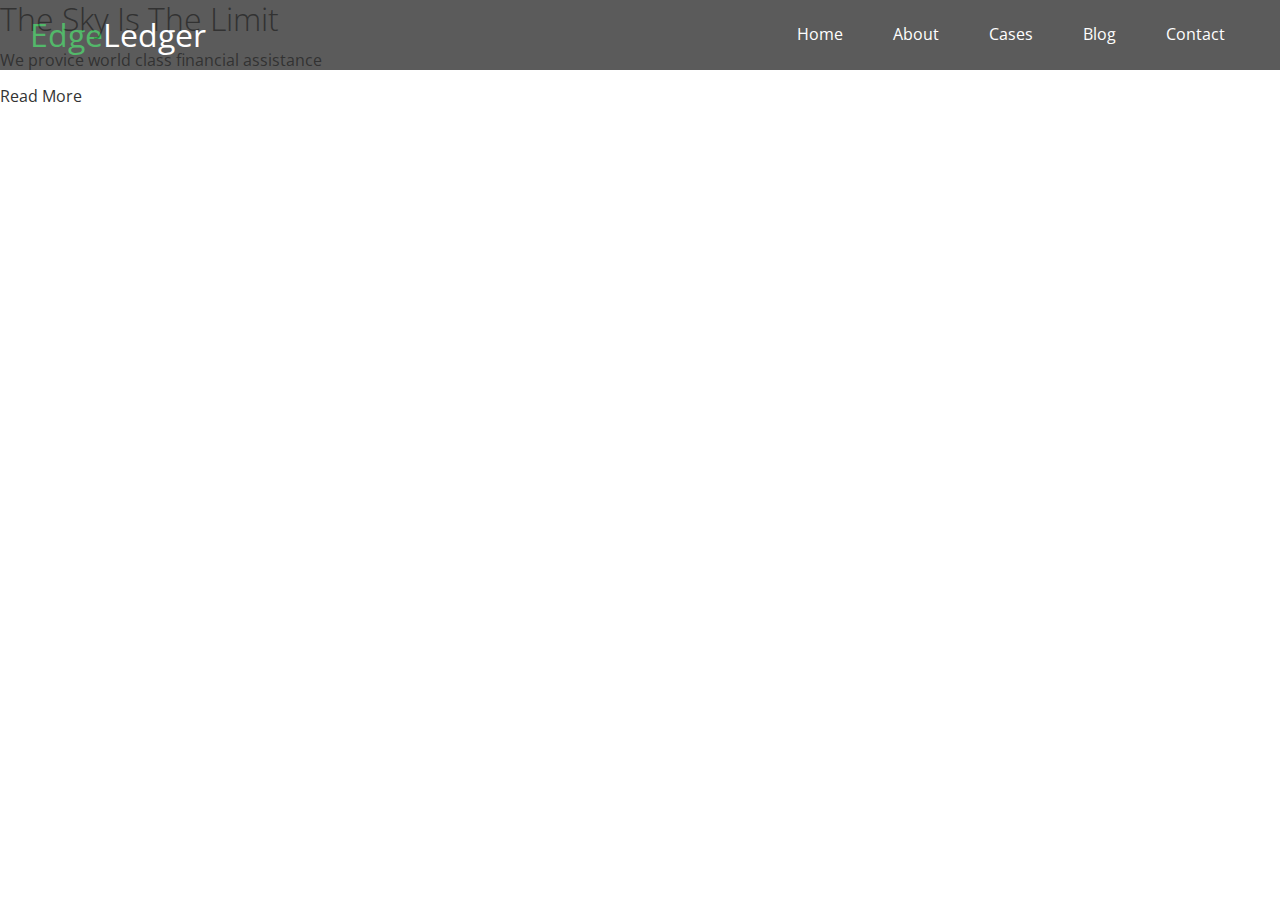
==== index.html @ 37d3146f "Header HTML & Navbar Styles" ====
<!DOCTYPE html>
<html lang="en">
  <head>
    <meta charset="UTF-8" />
    <meta http-equiv="X-UA-Compatible" content="IE=edge" />
    <meta name="viewport" content="width=device-width, initial-scale=1.0" />
    <link
      rel="stylesheet"
      href="https://cdnjs.cloudflare.com/ajax/libs/font-awesome/6.1.1/css/all.min.css"
      integrity="sha512-KfkfwYDsLkIlwQp6LFnl8zNdLGxu9YAA1QvwINks4PhcElQSvqcyVLLD9aMhXd13uQjoXtEKNosOWaZqXgel0g=="
      crossorigin="anonymous"
      referrerpolicy="no-referrer"
    />
    <link rel="stylesheet" href="./css/utils.css" />
    <link rel="stylesheet" href="./css/style.css" />
    <title>Welcome To EdgeLedger</title>
  </head>
  <body id="#home">
    <header class="hero">
      <div class="navbar" id="navbar">
        <h1 class="logo">
          <span class="text-primary"><i class="fas fa-book-open"></i> Edge</span
          >Ledger
        </h1>
        <nav>
          <ul>
            <li><a href="#home">Home</a></li>
            <li><a href="#about">About</a></li>
            <li><a href="#cases">Cases</a></li>
            <li><a href="#blog">Blog</a></li>
            <li><a href="#contact">Contact</a></li>
          </ul>
        </nav>
      </div>
      <div class="content">
        <h1>The Sky Is The Limit</h1>
        <p>We provice world class financial assistance</p>
        <a href="#about" class="btn"
          ><i class="fas fa-chevron-right"></i> Read More</a
        >
      </div>
    </header>
  </body>
</html>
---- css/utils.css ----
/* Text Colors */

.text-primary {
  color: #28a745;
}

.text-secondary {
  color: #0284d0
}
---- css/style.css ----
/* Global */

@import url("https://fonts.googleapis.com/css2?family=Open+Sans:wght@300;400&display=swap");

* {
  box-sizing: border-box;
  padding: 0;
  margin: 0;
}

body {
  font-family: "Open Sans", sans-serif;
  background: #fff;
  color: #333;
  line-height: 1.6;
}

ul {
  list-style: none;
}

a {
  color: #333;
  text-decoration: none;
}

h1,
h2 {
  font-weight: 300;
  line-height: 1.2;
}

p {
  margin: 10px 0;
}

img {
  width: 100%;
}

/* Navbar */

.navbar {
  display: flex;
  align-items: center;
  justify-content: space-between;
  background: #333;
  color: #fff;
  opacity: 0.8;
  width: 100%;
  height: 70px;
  position: fixed;
  top: 0;
  padding: 0 30px;
}

.navbar .logo {
  font-weight: 400;
}

.navbar ul {
  display: flex;
}

.navbar a {
  color: #fff;
  padding: 10px 20px;
  margin: 0 5px;
}

.navbar a:hover {
  border-bottom: #28a745 2px solid;
}
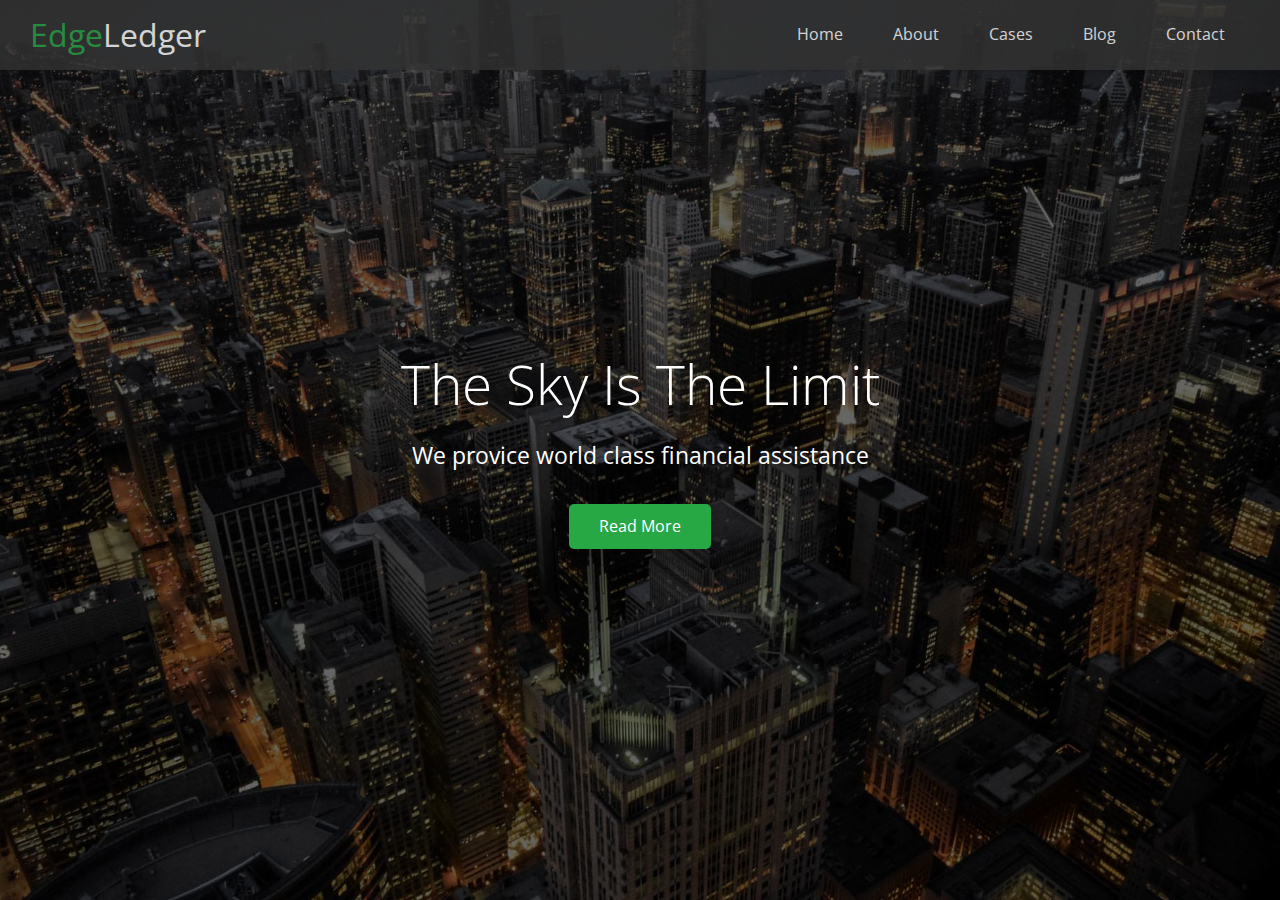
==== commit 23b7c396: "Hero Section & Overlay" ====
--- a/index.html
+++ b/index.html
@@ -35,7 +35,7 @@
       <div class="content">
         <h1>The Sky Is The Limit</h1>
         <p>We provice world class financial assistance</p>
-        <a href="#about" class="btn"
+        <a href="#about" class="btn btn-primary"
           ><i class="fas fa-chevron-right"></i> Read More</a
         >
       </div>
--- a/css/utils.css
+++ b/css/utils.css
@@ -6,4 +6,38 @@
 
 .text-secondary {
   color: #0284d0
+}
+
+/* Button */
+
+.btn {
+  cursor: pointer;
+  display: inline-block;
+  padding: 10px 30px;
+  border: none;
+  border-radius: 5px;
+}
+
+.btn:hover {
+  opacity: 0.9;
+}
+
+.btn-primary {
+  background: #28a745;
+  color: #fff;
+}
+
+.btn-secondary {
+  color: #0284d0;
+  color: #fff;
+}
+
+.btn-dark {
+  color: #333;
+  color: #fff;
+}
+
+.btn-light {
+  color: #f4f4f4;
+  color: #333;
 }--- a/css/style.css
+++ b/css/style.css
@@ -71,3 +71,46 @@
 .navbar a:hover {
   border-bottom: #28a745 2px solid;
 }
+
+/* Header */
+
+.hero {
+  background: url("../images/home/showcase.jpg") no-repeat center center/cover;
+  height: 100vh;
+  position: relative;
+  color: #fff;
+}
+
+.hero .content {
+  display: flex;
+  flex-direction: column;
+  align-items: center;
+  justify-content: center;
+  text-align: center;
+  height: 100%;
+  padding: 0 20px;
+}
+
+.hero .content h1 {
+  font-size: 55px;
+}
+
+.hero .content p {
+  font-size: 23px;
+  max-width: 600px;
+  margin: 20px 0 30px;
+}
+
+.hero::before {
+  content: "";
+  position: absolute;
+  top: 0;
+  left: 0;
+  width: 100%;
+  height: 100%;
+  background: rgba(0, 0, 0, 0.6);
+}
+
+.hero * {
+  z-index: 10;
+}
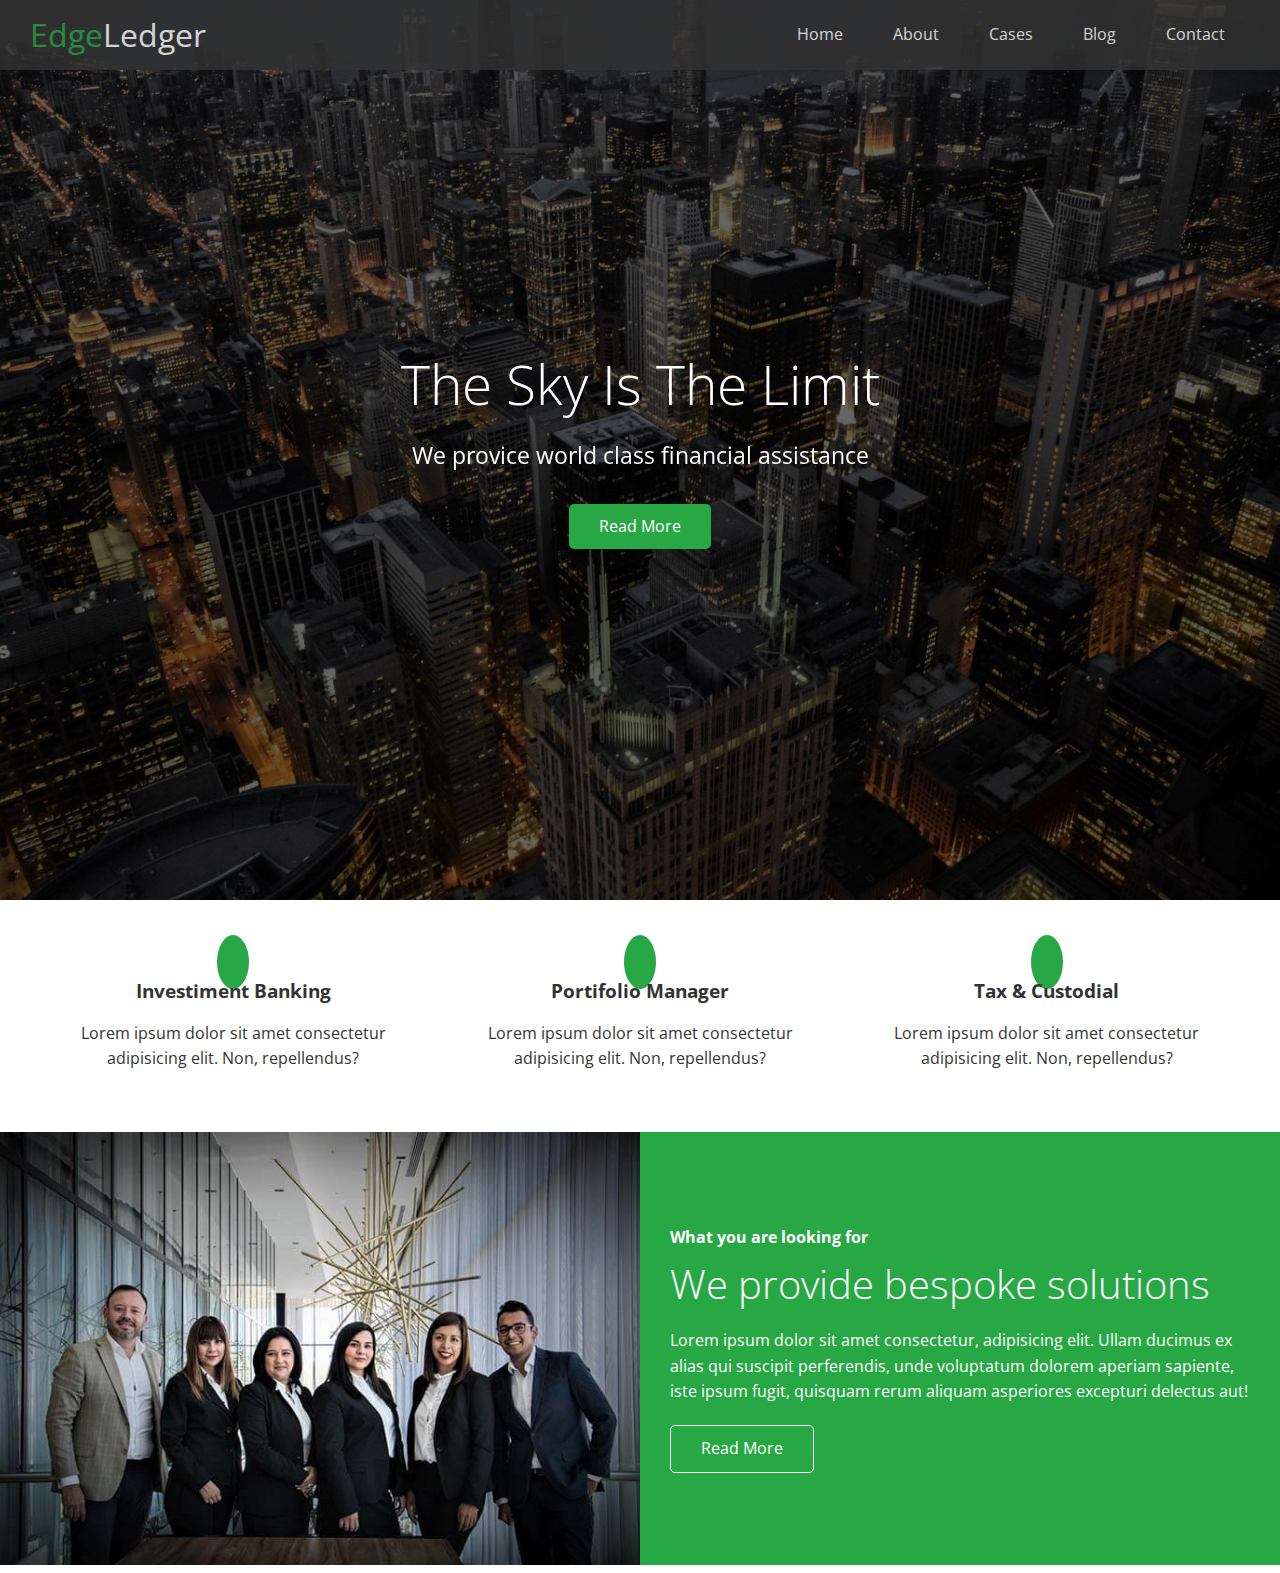
==== commit d9e72ce0: "Icons & Solutionss Sections" ====
--- a/index.html
+++ b/index.html
@@ -40,5 +40,67 @@
         >
       </div>
     </header>
+
+    <main>
+      <section id="about" class="icons bg-light">
+        <div class="flex-items">
+          <div>
+            <i class="fas fa-university fa-2x"></i>
+            <div>
+              <h3>Investiment Banking</h3>
+              <p>
+                Lorem ipsum dolor sit amet consectetur adipisicing elit. Non,
+                repellendus?
+              </p>
+            </div>
+          </div>
+          <div>
+            <i class="fas fa-book-reader fa-2x"></i>
+            <div>
+              <h3>Portifolio Manager</h3>
+              <p>
+                Lorem ipsum dolor sit amet consectetur adipisicing elit. Non,
+                repellendus?
+              </p>
+            </div>
+          </div>
+          <div>
+            <i class="fas fa-pencil-alt fa-2x"></i>
+            <div>
+              <h3>Tax & Custodial</h3>
+              <p>
+                Lorem ipsum dolor sit amet consectetur adipisicing elit. Non,
+                repellendus?
+              </p>
+            </div>
+          </div>
+        </div>
+      </section>
+
+      <section class="solution flex-columns">
+        <div class="row">
+          <div class="column">
+            <div class="column-1">
+              <img src="./images/home/people.jpg" alt="" />
+            </div>
+          </div>
+          <div class="column">
+            <div class="column-2 bg-primary">
+              <h4>What you are looking for</h4>
+              <h2>We provide bespoke solutions</h2>
+              <p>
+                Lorem ipsum dolor sit amet consectetur, adipisicing elit. Ullam
+                ducimus ex alias qui suscipit perferendis, unde voluptatum
+                dolorem aperiam sapiente, iste ipsum fugit, quisquam rerum
+                aliquam asperiores excepturi delectus aut!
+              </p>
+              <a href="#" class="btn btn-outline"
+                ><i class="fas fa-chevron-right"></i> Read More</a
+              >
+            </div>
+          </div>
+        </div>
+      </section>
+    </main>
   </body>
 </html>
--- a/css/utils.css
+++ b/css/utils.css
@@ -5,7 +5,7 @@
 }
 
 .text-secondary {
-  color: #0284d0
+  color: #0284d0;
 }
 
 /* Button */
@@ -22,22 +22,92 @@
   opacity: 0.9;
 }
 
-.btn-primary {
+.btn-primary,
+.bg-primary {
   background: #28a745;
   color: #fff;
 }
 
-.btn-secondary {
+.btn-secondary,
+.bg-secondary {
   color: #0284d0;
   color: #fff;
 }
 
-.btn-dark {
+.btn-dark,
+.bg-dark {
   color: #333;
   color: #fff;
 }
 
-.btn-light {
+.btn-light,
+.bg-light {
   color: #f4f4f4;
   color: #333;
-}+}
+
+.btn-outline {
+  background: transparent;
+  border: 1px solid #fff;
+  color: #fff;
+}
+
+/* Flex Items */
+
+.flex-items {
+  display: flex;
+  text-align: center;
+  justify-content: center;
+  text-align: center;
+  height: 100%;
+}
+
+.flex-items > div {
+  padding: 20px;
+}
+
+/* Flex Columns */
+.flex-columns .row {
+  display: flex;
+  flex-wrap: wrap;
+  width: 100%;
+}
+
+.flex-columns .column {
+  display: flex;
+  flex-direction: column;
+  flex-basis: 100%;
+  flex: 1;
+}
+
+.flex-columns .column .column-1,
+.flex-columns .column .column-2 {
+  height: 100%;
+}
+
+.flex-columns img {
+  width: 100%;
+  height: 100%;
+  object-fit: cover;
+}
+
+.flex-columns .column-2 {
+  display: flex;
+  flex-direction: column;
+  align-items: flex-start;
+  justify-content: center;
+  padding: 30px;
+}
+
+.flex-columns h2 {
+  font-size: 40px;
+  font-weight: 100;
+}
+
+.flex-columns h4 {
+  margin-bottom: 10px;
+}
+
+.flex-columns p {
+  margin: 20px 0;
+}
--- a/css/style.css
+++ b/css/style.css
@@ -114,3 +114,22 @@
 .hero * {
   z-index: 10;
 }
+
+/* Icons */
+
+.icons {
+  padding: 30px;
+}
+
+.icons h3 {
+  font-weight: bold;
+  margin-bottom: 15px;
+}
+
+.icons i {
+  background: #28a745;
+  color: #fff;
+  padding: 1rem;
+  border-radius: 50%;
+  margin-bottom: 15px;
+}
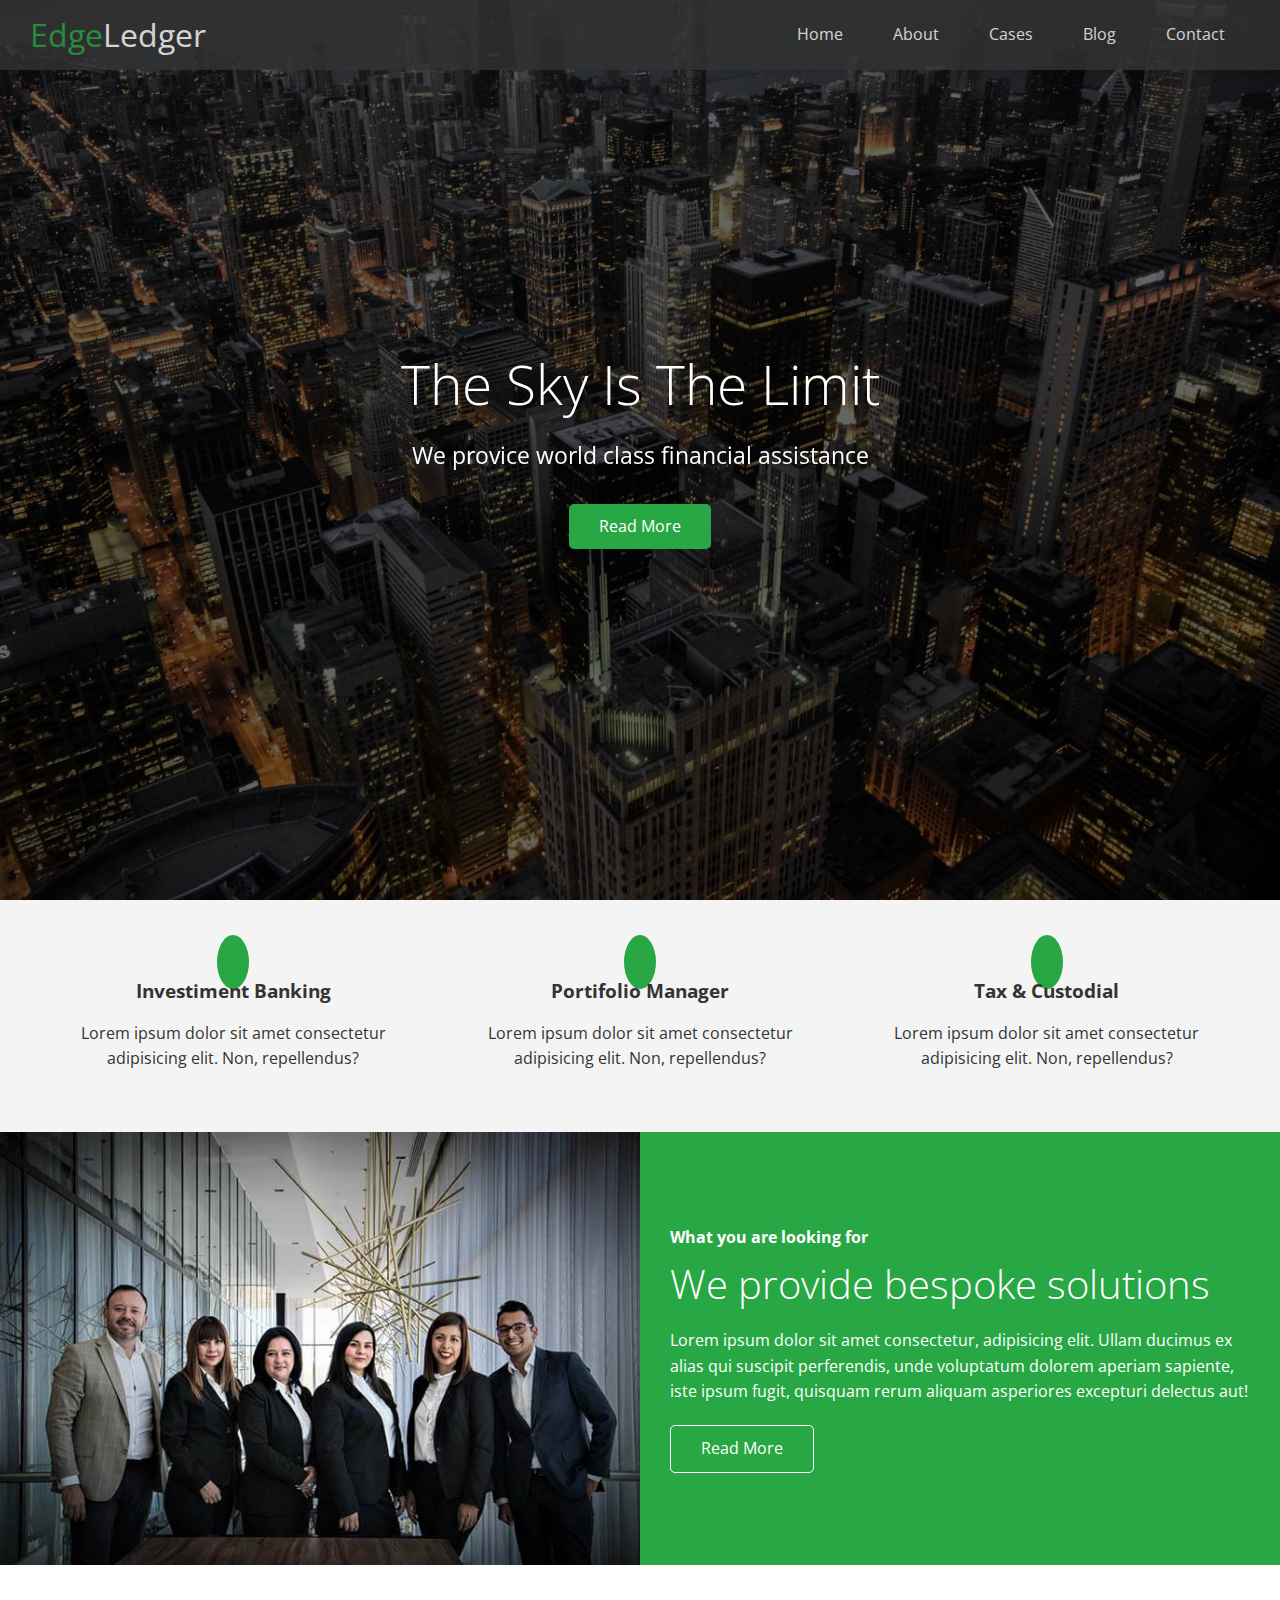
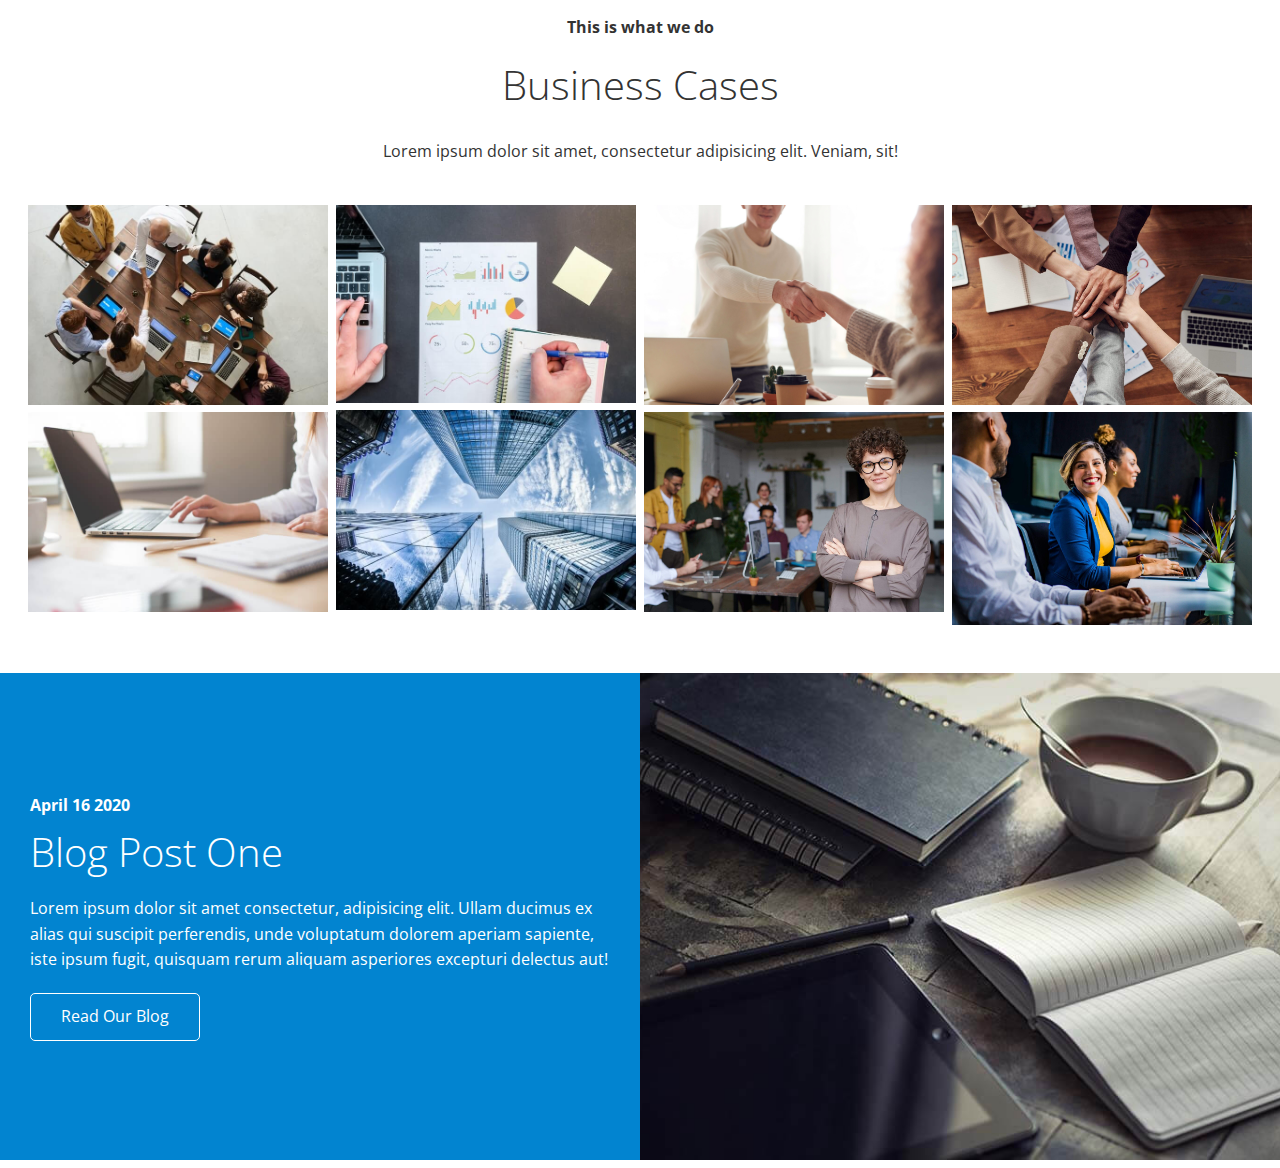
==== commit eb449161: "Cases & Blog Sections" ====
--- a/index.html
+++ b/index.html
@@ -101,6 +101,60 @@
           </div>
         </div>
       </section>
+
+      <section id="cases" class="cases flex-grid section-padding">
+        <header class="section-header">
+          <h4>This is what we do</h4>
+          <h2>Business Cases</h2>
+          <p>
+            Lorem ipsum dolor sit amet, consectetur adipisicing elit. Veniam,
+            sit!
+          </p>
+        </header>
+        <div class="row">
+          <div class="column">
+            <img src="./images/cases/cases1.jpg" alt="" />
+            <img src="./images/cases/cases2.jpg" alt="" />
+          </div>
+          <div class="column">
+            <img src="./images/cases/cases3.jpg" alt="" />
+            <img src="./images/cases/cases4.jpg" alt="" />
+          </div>
+          <div class="column">
+            <img src="./images/cases/cases5.jpg" alt="" />
+            <img src="./images/cases/cases6.jpg" alt="" />
+          </div>
+          <div class="column">
+            <img src="./images/cases/cases7.jpg" alt="" />
+            <img src="./images/cases/cases8.jpg" alt="" />
+          </div>
+        </div>
+      </section>
+
+      <section id="blog" class="blog flex-columns flex-reverse">
+        <div class="row">
+          <div class="column">
+            <div class="column-1">
+              <img src="./images/home/blog.jpg" alt="" />
+            </div>
+          </div>
+          <div class="column">
+            <div class="column-2 bg-secondary">
+              <h4>April 16 2020</h4>
+              <h2>Blog Post One</h2>
+              <p>
+                Lorem ipsum dolor sit amet consectetur, adipisicing elit. Ullam
+                ducimus ex alias qui suscipit perferendis, unde voluptatum
+                dolorem aperiam sapiente, iste ipsum fugit, quisquam rerum
+                aliquam asperiores excepturi delectus aut!
+              </p>
+              <a href="#" class="btn btn-outline"
+                ><i class="fas fa-chevron-right"></i> Read Our Blog</a
+              >
+            </div>
+          </div>
+        </div>
+      </section>
     </main>
   </body>
 </html>
--- a/css/utils.css
+++ b/css/utils.css
@@ -30,19 +30,19 @@
 
 .btn-secondary,
 .bg-secondary {
-  color: #0284d0;
+  background: #0284d0;
   color: #fff;
 }
 
 .btn-dark,
 .bg-dark {
-  color: #333;
+  background: #333;
   color: #fff;
 }
 
 .btn-light,
 .bg-light {
-  color: #f4f4f4;
+  background: #f4f4f4;
   color: #333;
 }
 
@@ -67,6 +67,11 @@
 }
 
 /* Flex Columns */
+
+.flex-columns.flex-reverse .row {
+  flex-direction: row-reverse;
+}
+
 .flex-columns .row {
   display: flex;
   flex-wrap: wrap;
@@ -111,3 +116,37 @@
 .flex-columns p {
   margin: 20px 0;
 }
+
+/* Section Header */
+
+.section-header {
+  padding: 30px;
+  display: flex;
+  flex-direction: column;
+  align-items: center;
+  justify-content: center;
+  text-align: center;
+}
+
+.section-header h2 {
+  font-size: 40px;
+  margin: 20px 0;
+}
+
+.section-padding {
+  padding: 20px 20px 40px;
+}
+
+/* Flex Grid */
+
+.flex-grid .row {
+  display: flex;
+  flex-wrap: wrap;
+  padding: 0 4px;
+}
+
+.flex-grid .column {
+  flex: 25%;
+  max-width: 25%;
+  padding: 0 4px;
+}
--- a/css/style.css
+++ b/css/style.css
@@ -133,3 +133,7 @@
   border-radius: 50%;
   margin-bottom: 15px;
 }
+
+.cases img:hover {
+  opacity: 0.7;
+}
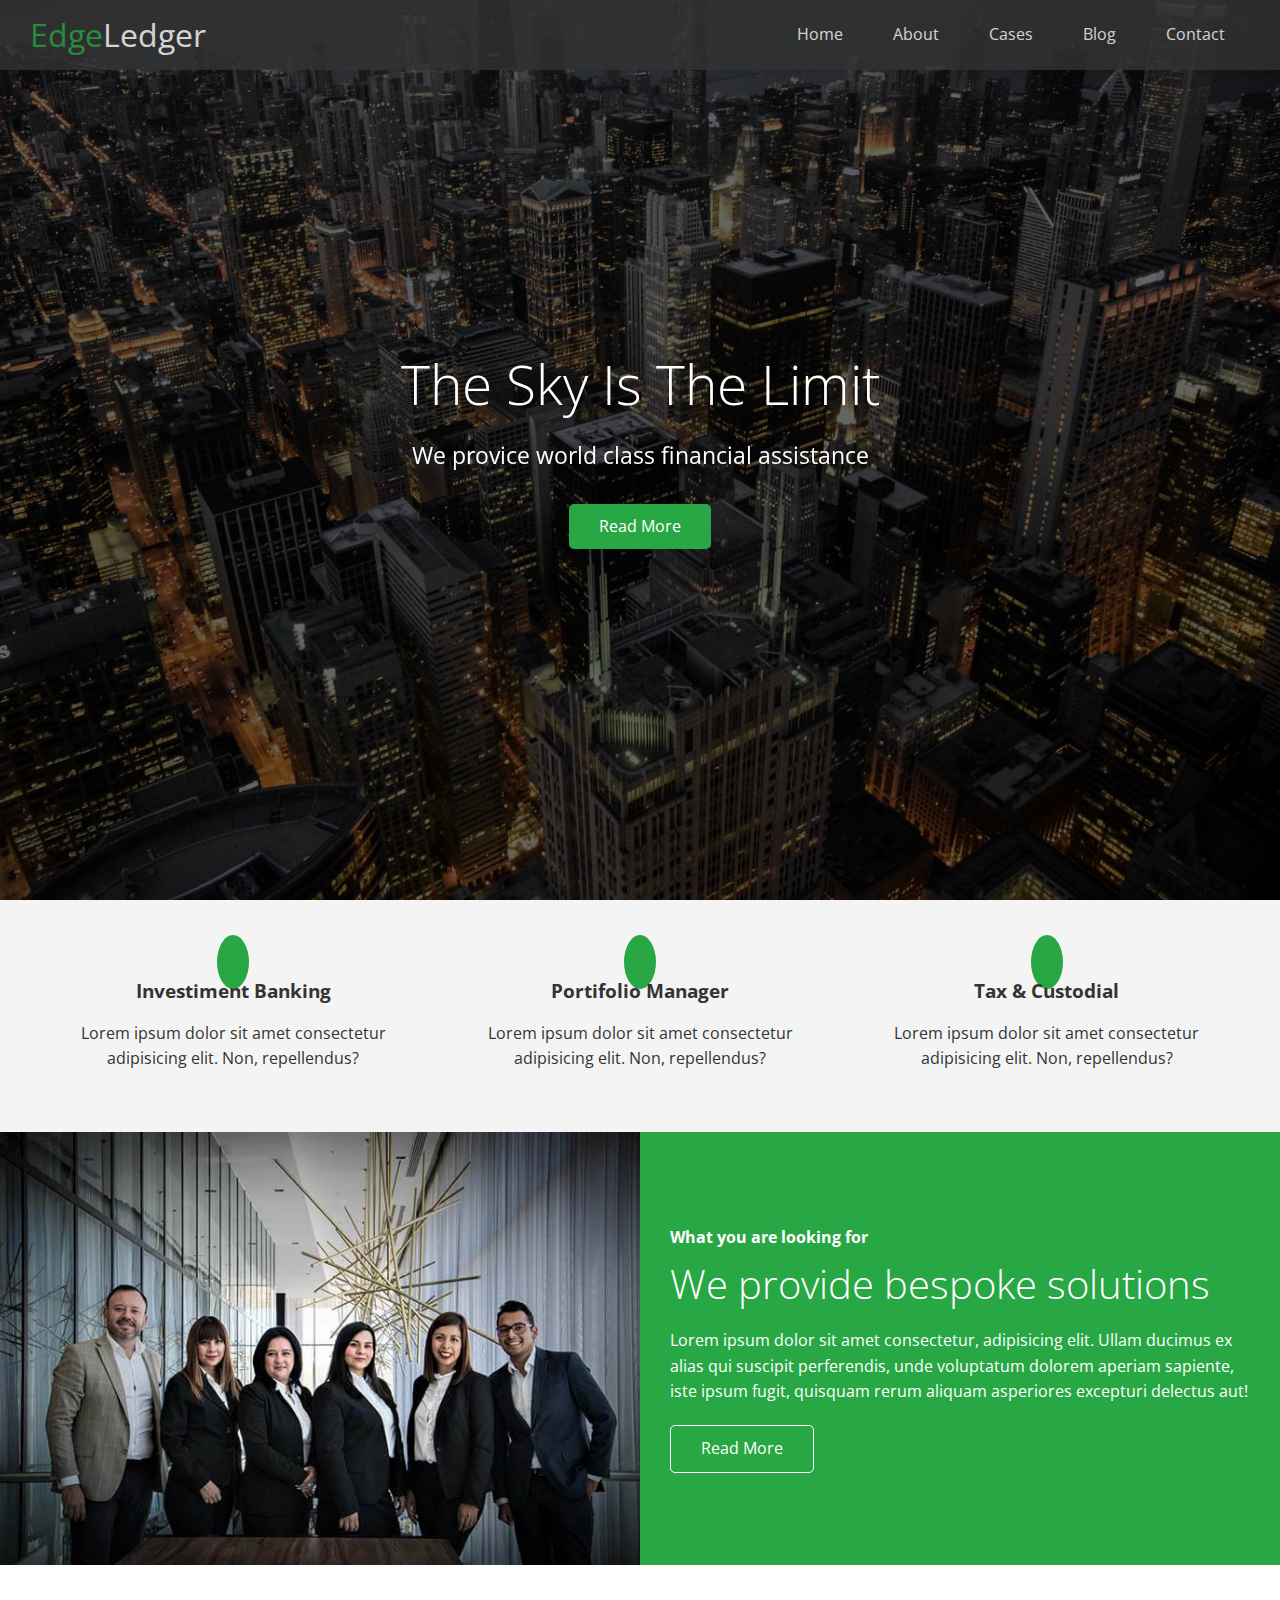
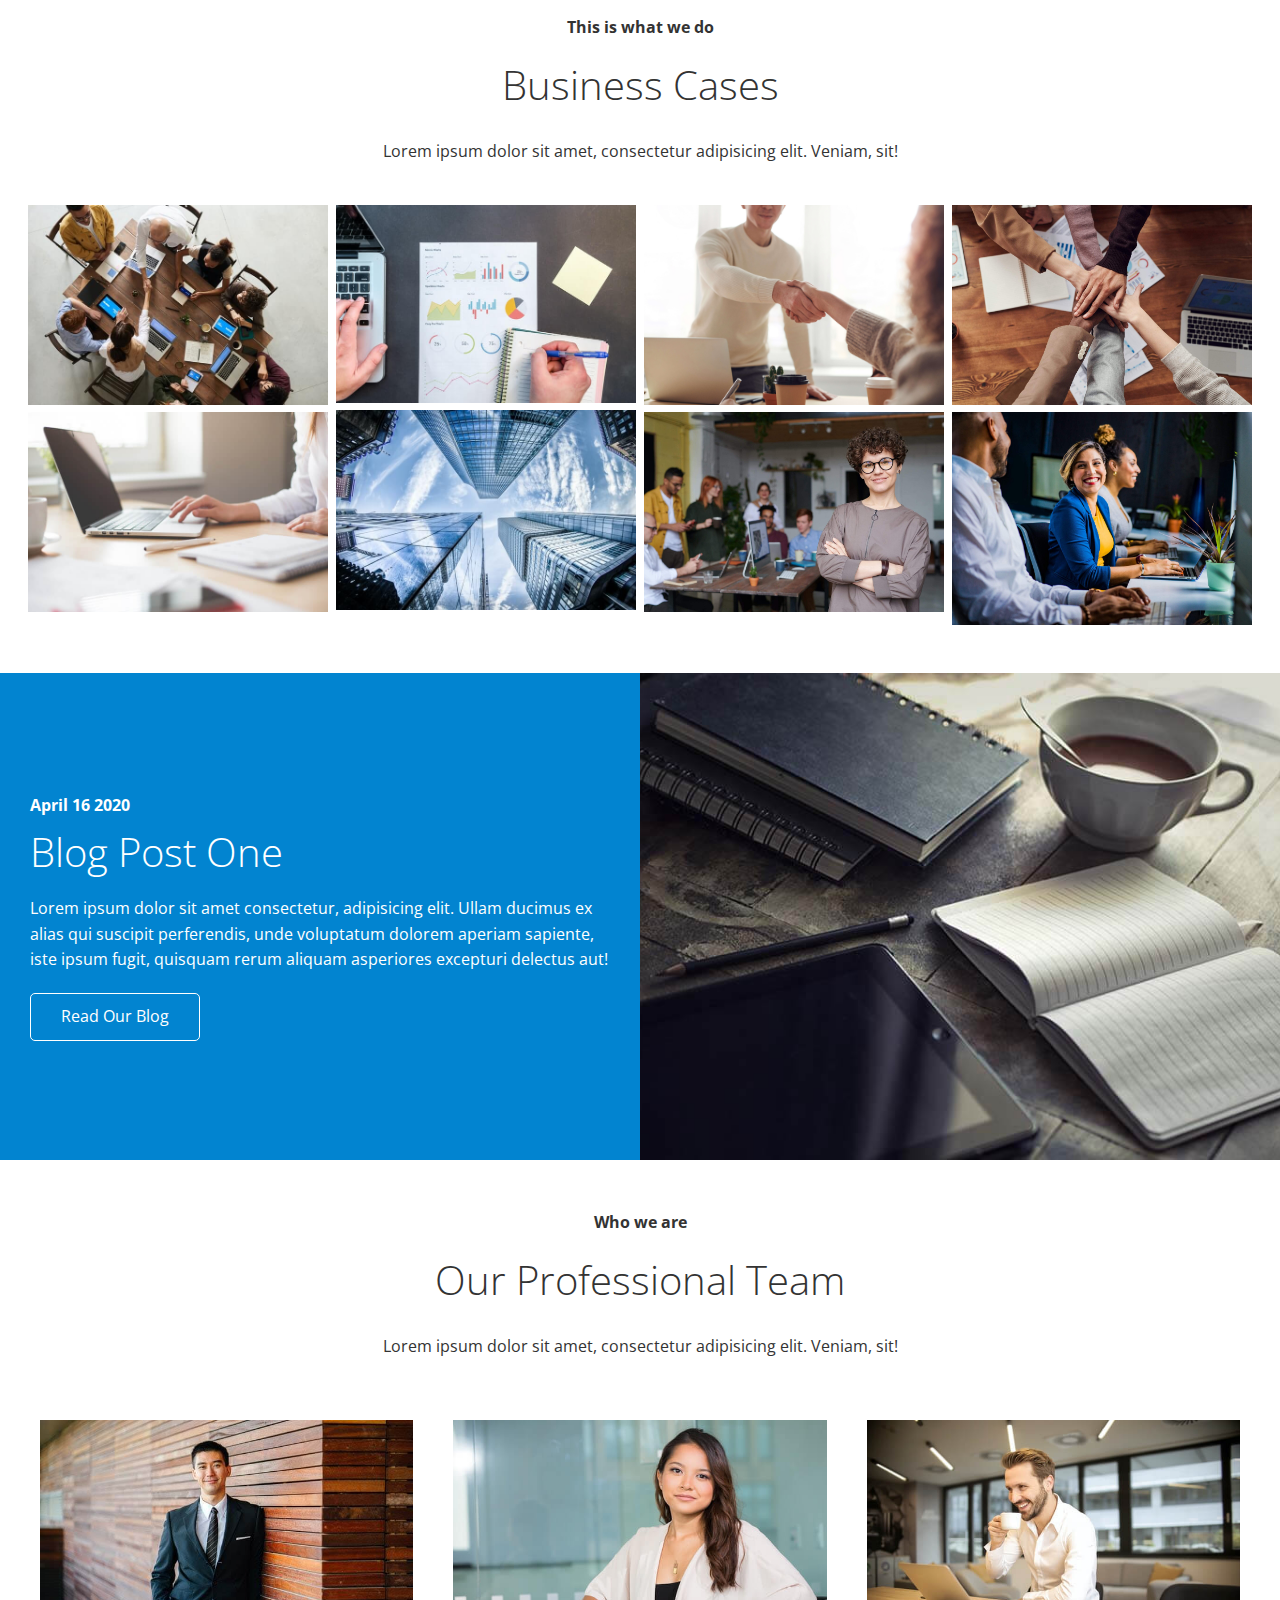
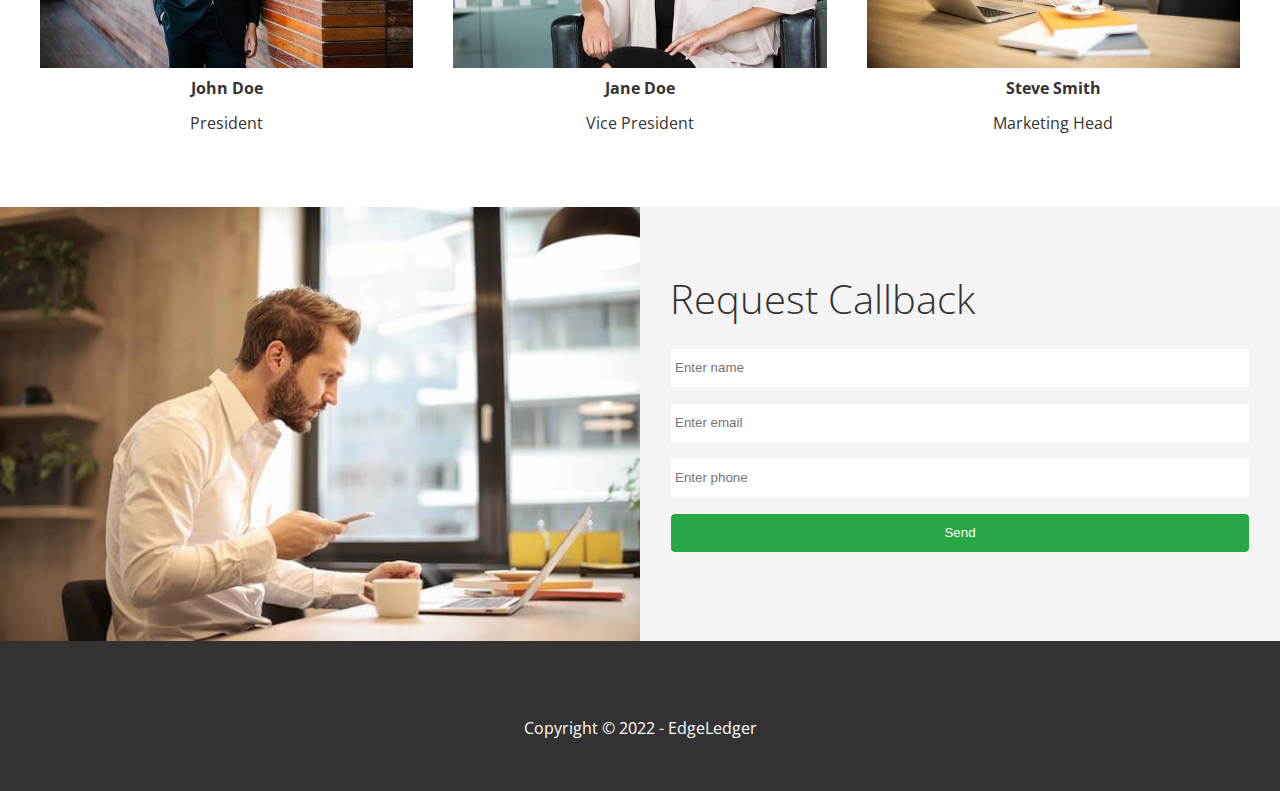
==== commit 88869a3b: "Team, Contact & Footer" ====
--- a/index.html
+++ b/index.html
@@ -155,6 +155,94 @@
           </div>
         </div>
       </section>
+
+      <section id="team" class="team section-padding">
+        <header class="section-header">
+          <h4>Who we are</h4>
+          <h2>Our Professional Team</h2>
+          <p>
+            Lorem ipsum dolor sit amet, consectetur adipisicing elit. Veniam,
+            sit!
+          </p>
+        </header>
+        <div class="flex-items">
+          <div>
+            <img src="./images/team/person1.jpg" alt="" />
+            <h4>John Doe</h4>
+            <p>President</p>
+          </div>
+          <div>
+            <img src="./images/team/person2.jpg" alt="" />
+            <h4>Jane Doe</h4>
+            <p>Vice President</p>
+          </div>
+          <div>
+            <img src="./images/team/person3.jpg" alt="" />
+            <h4>Steve Smith</h4>
+            <p>Marketing Head</p>
+          </div>
+        </div>
+      </section>
+
+      <section id="contact" class="contact flex-columns">
+        <div class="row">
+          <div class="column">
+            <div class="column-1">
+              <img src="./images/home/contact.jpg" alt="" />
+            </div>
+          </div>
+          <div class="column">
+            <div class="column-2 bg-light">
+              <h2>Request Callback</h2>
+              <form action="" class="callback-form">
+                <div class="form-control">
+                  <label for="name"></label>
+                  <input
+                    type="text"
+                    name="name"
+                    id="name"
+                    placeholder="Enter name"
+                  />
+                </div>
+                <div class="form-control">
+                  <label for="email"></label>
+                  <input
+                    type="email"
+                    name="email"
+                    id="email"
+                    placeholder="Enter email"
+                  />
+                </div>
+                <div class="form-control">
+                  <label for="phone"></label>
+                  <input
+                    type="text"
+                    name="phone"
+                    id="phone"
+                    placeholder="Enter phone"
+                  />
+                </div>
+                <input
+                  type="submit"
+                  value="Send"
+                  id="submit"
+                  class="btn btn-primary"
+                />
+              </form>
+            </div>
+          </div>
+        </div>
+      </section>
     </main>
+
+    <footer class="footer bg-dark">
+      <div class="social">
+        <a href="#"><i class="fab fa-facebook fa-2x"></i></a>
+        <a href="#"><i class="fab fa-twitter fa-2x"></i></a>
+        <a href="#"><i class="fab fa-youtube fa-2x"></i></a>
+        <a href="#"><i class="fab fa-linkedin fa-2x"></i></a>
+      </div>
+      <p>Copyright &copy; 2022 - EdgeLedger</p>
+    </footer>
   </body>
 </html>
--- a/css/style.css
+++ b/css/style.css
@@ -137,3 +137,55 @@
 .cases img:hover {
   opacity: 0.7;
 }
+
+/* Callback Form */
+.callback-form {
+  width: 100%;
+  padding: 20px 0;
+}
+
+.callback-form .form-control {
+  margin-bottom: 15px;
+}
+
+.callback-form label {
+  display: block;
+  margin-bottom: 5px;
+}
+
+.callback-form input {
+  width: 100%;
+  padding: 4px;
+  height: 40px;
+  border: #f5f5f5 1px solid;
+  outline-color: #28a745;
+}
+
+.callback-form btn {
+  padding: 12px 0;
+  margin-top: 20px;
+}
+
+/* Footer */
+
+.footer {
+  display: flex;
+  flex-direction: column;
+  align-items: center;
+  justify-content: center;
+  text-align: center;
+  height: 150px;
+}
+
+.footer a {
+  color: #fff;
+}
+
+.footer a:hover {
+  color: #28a745;
+}
+
+.footer .social > * {
+  margin-right: 15px;
+  margin-left: 15px;
+}
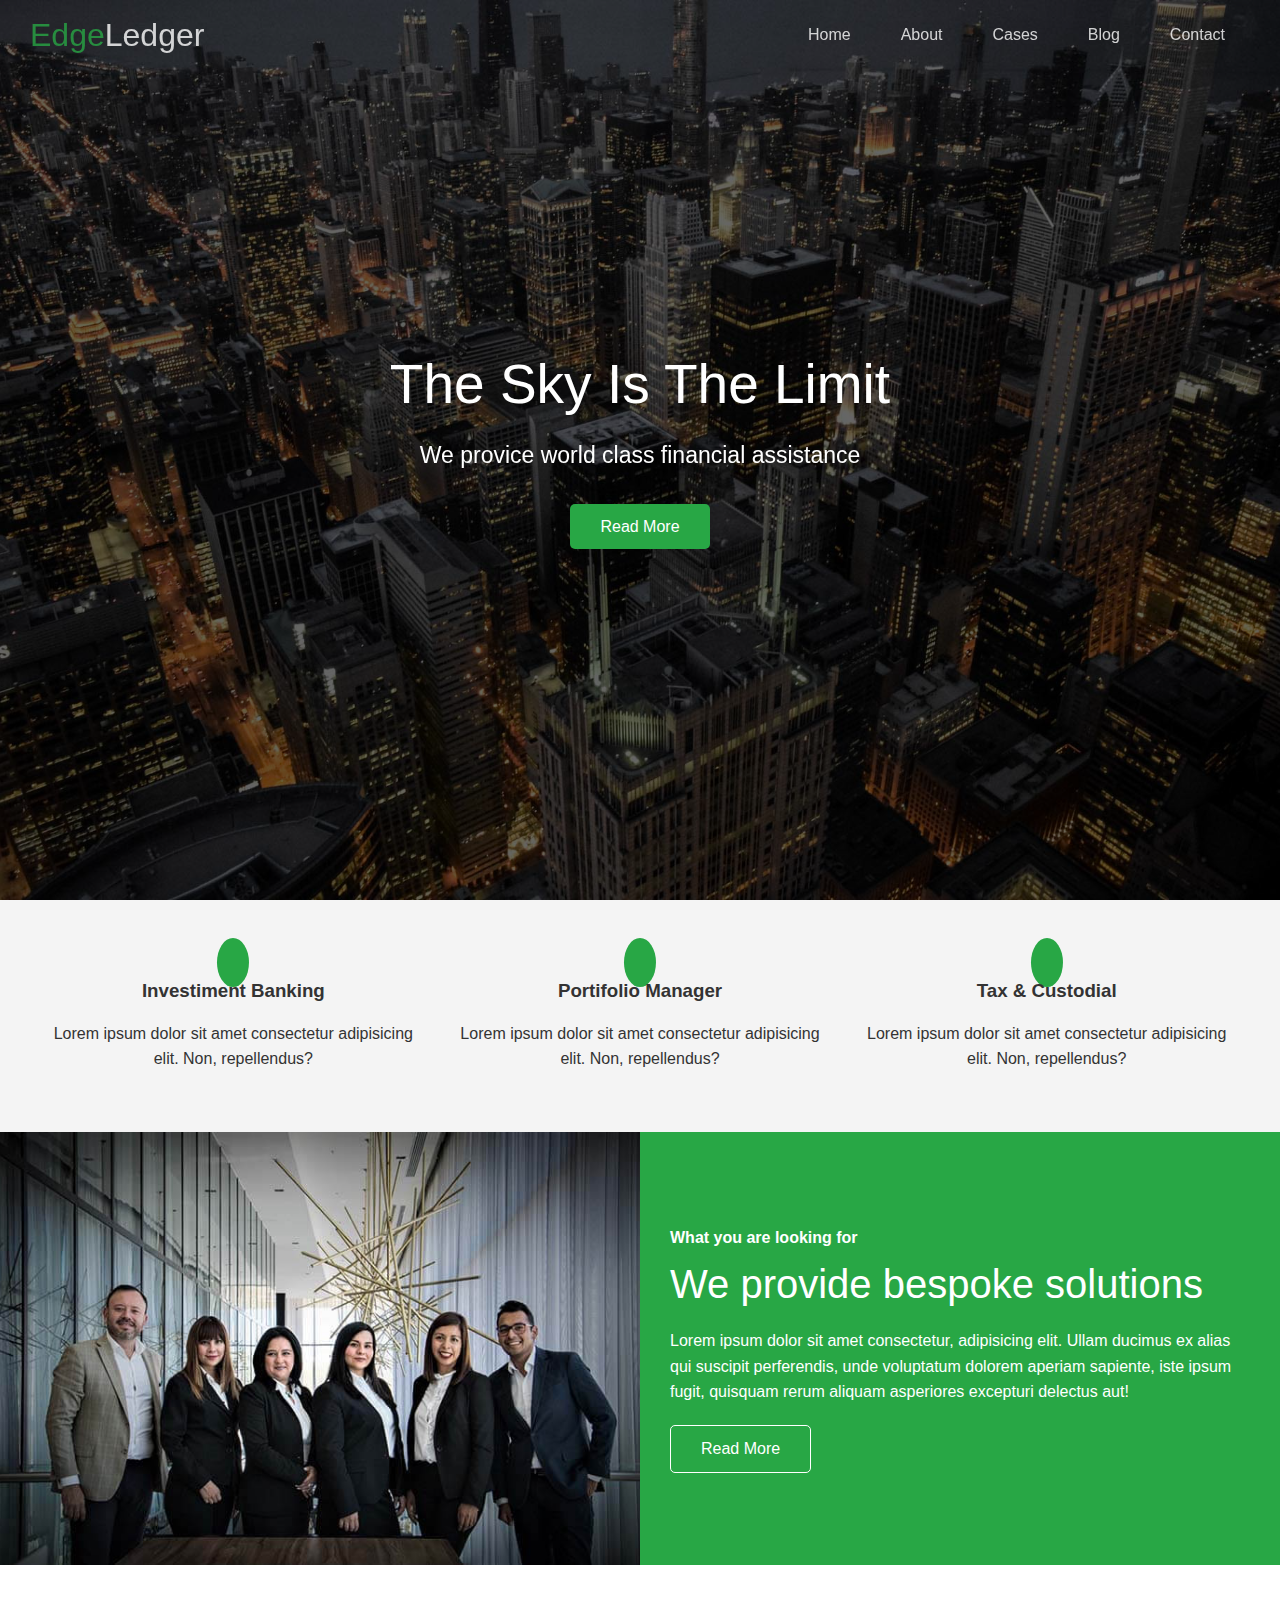
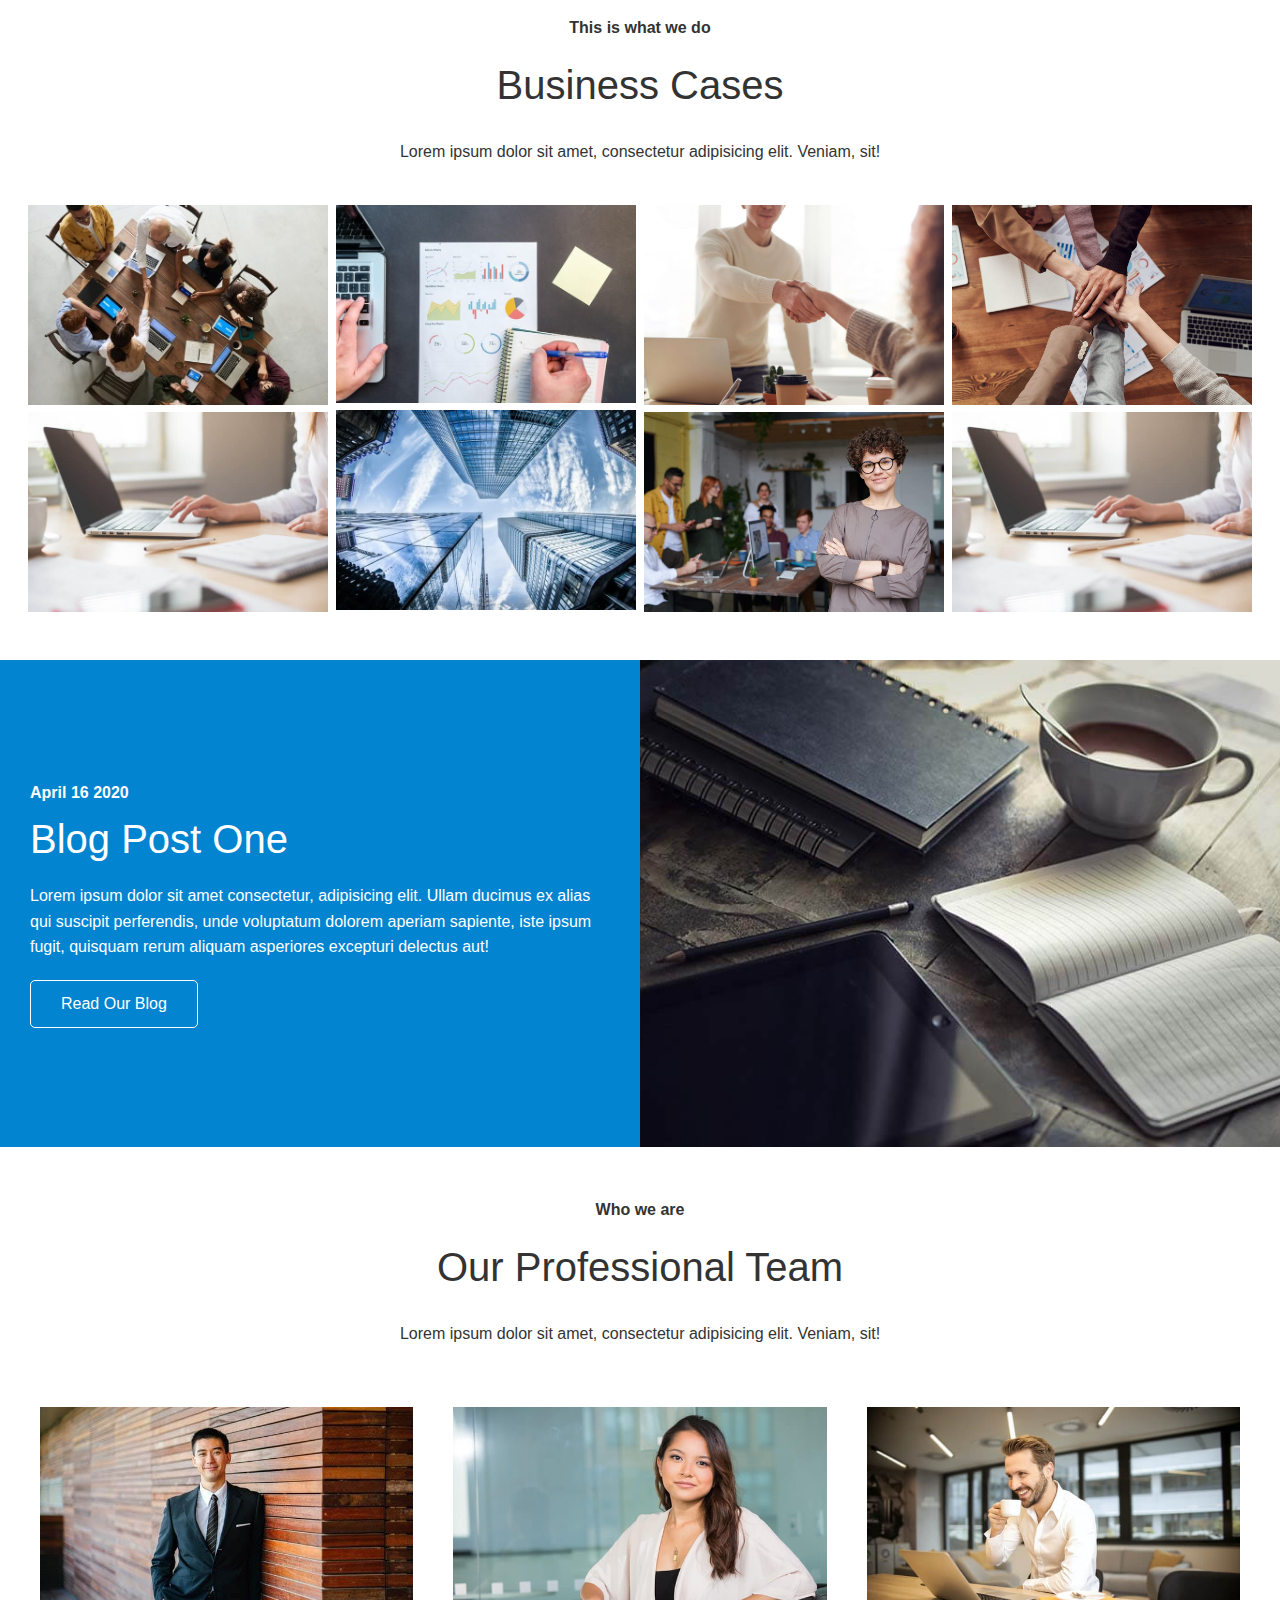
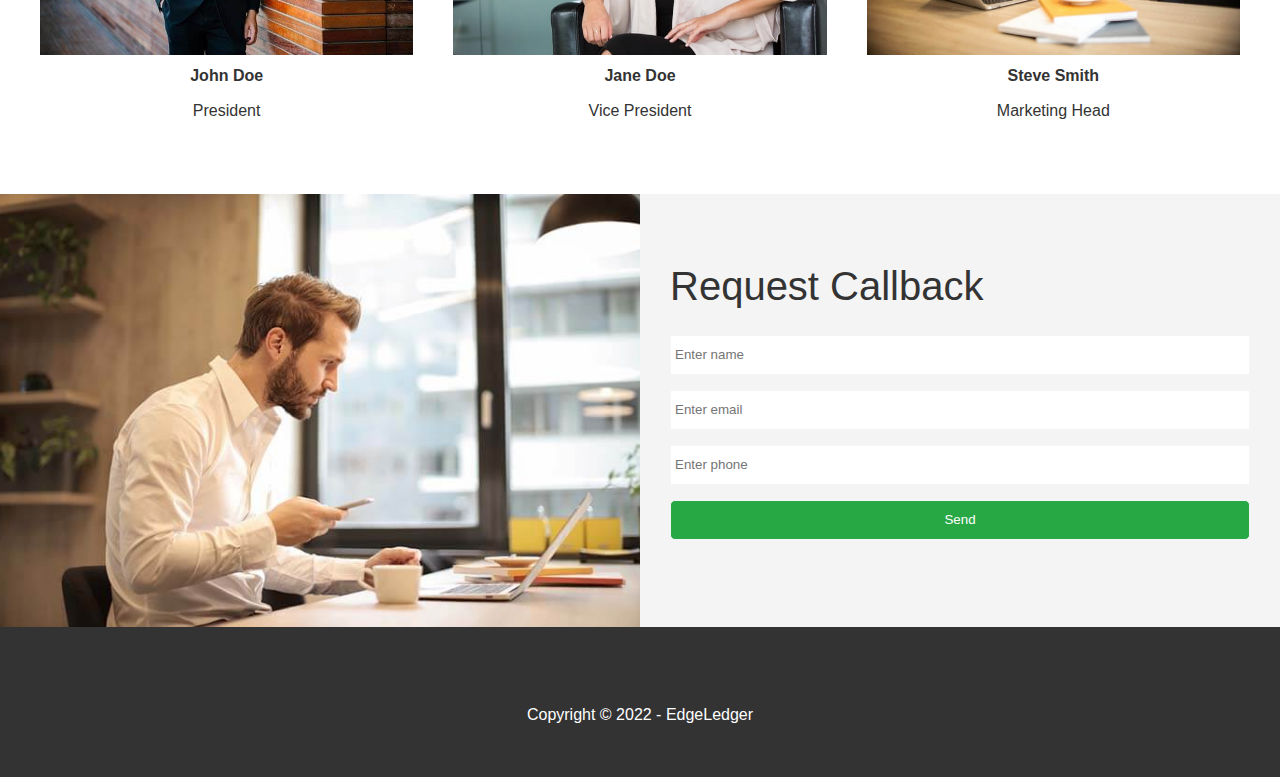
==== commit 82d3199a: "Navbar script & lightbox effects" ====
--- a/index.html
+++ b/index.html
@@ -11,13 +11,14 @@
       crossorigin="anonymous"
       referrerpolicy="no-referrer"
     />
+    <link rel="stylesheet" href="./css/lightbox.min.css" />
     <link rel="stylesheet" href="./css/utils.css" />
     <link rel="stylesheet" href="./css/style.css" />
     <title>Welcome To EdgeLedger</title>
   </head>
   <body id="#home">
     <header class="hero">
-      <div class="navbar" id="navbar">
+      <div class="navbar top" id="navbar">
         <h1 class="logo">
           <span class="text-primary"><i class="fas fa-book-open"></i> Edge</span
           >Ledger
@@ -113,20 +114,68 @@
         </header>
         <div class="row">
           <div class="column">
-            <img src="./images/cases/cases1.jpg" alt="" />
-            <img src="./images/cases/cases2.jpg" alt="" />
-          </div>
-          <div class="column">
-            <img src="./images/cases/cases3.jpg" alt="" />
-            <img src="./images/cases/cases4.jpg" alt="" />
-          </div>
-          <div class="column">
-            <img src="./images/cases/cases5.jpg" alt="" />
-            <img src="./images/cases/cases6.jpg" alt="" />
-          </div>
-          <div class="column">
-            <img src="./images/cases/cases7.jpg" alt="" />
-            <img src="./images/cases/cases8.jpg" alt="" />
+            <a
+              href="./images/cases/cases1.jpg"
+              data-lightbox="cases"
+              data-title="Lorem ipsum dolor sit amet"
+            >
+              <img src="./images/cases/cases1.jpg" alt="" />
+            </a>
+            <a
+              href="./images/cases/cases2.jpg"
+              data-lightbox="cases"
+              data-title="Lorem ipsum dolor sit amet"
+            >
+              <img src="./images/cases/cases2.jpg" alt="" />
+            </a>
+          </div>
+
+          <div class="column">
+            <a
+              href="./images/cases/cases3.jpg"
+              data-lightbox="cases"
+              data-title="Lorem ipsum dolor sit amet"
+            >
+              <img src="./images/cases/cases3.jpg" alt="" /> </a
+            ><a
+              href="./images/cases/cases4.jpg"
+              data-lightbox="cases"
+              data-title="Lorem ipsum dolor sit amet"
+            >
+              <img src="./images/cases/cases4.jpg" alt="" />
+            </a>
+          </div>
+          <div class="column">
+            <a
+              href="./images/cases/cases5.jpg"
+              data-lightbox="cases"
+              data-title="Lorem ipsum dolor sit amet"
+            >
+              <img src="./images/cases/cases5.jpg" alt="" />
+            </a>
+            <a
+              href="./images/cases/cases6.jpg"
+              data-lightbox="cases"
+              data-title="Lorem ipsum dolor sit amet"
+            >
+              <img src="./images/cases/cases6.jpg" alt="" />
+            </a>
+          </div>
+          <div class="column">
+            <a
+              href="./images/cases/cases7.jpg"
+              data-lightbox="cases"
+              data-title="Lorem ipsum dolor sit amet"
+            >
+              <img src="./images/cases/cases7.jpg" alt="" />
+            </a>
+            <a
+              href="./images/cases/cases2.jpg"
+              data-lightbox="cases"
+              data-title="Lorem ipsum dolor sit amet"
+            >
+              <img src="./images/cases/cases2.jpg" alt="" />
+            </a>
           </div>
         </div>
       </section>
@@ -148,7 +197,7 @@
                 dolorem aperiam sapiente, iste ipsum fugit, quisquam rerum
                 aliquam asperiores excepturi delectus aut!
               </p>
-              <a href="#" class="btn btn-outline"
+              <a href="blog.html" class="btn btn-outline"
                 ><i class="fas fa-chevron-right"></i> Read Our Blog</a
               >
             </div>
@@ -244,5 +293,34 @@
       </div>
       <p>Copyright &copy; 2022 - EdgeLedger</p>
     </footer>
+
+    <script
+      src="https://code.jquery.com/jquery-3.6.0.min.js"
+      integrity="sha256-/xUj+3OJU5yExlq6GSYGSHk7tPXikynS7ogEvDej/m4="
+      crossorigin="anonymous"
+    ></script>
+
+    <script src="./js/lightbox.min.js"></script>
+
+    <script>
+      const navbar = document.getElementById("navbar");
+      let scrolled = false;
+
+      window.onscroll = function () {
+        if (window.pageYOffset > 100) {
+          navbar.classList.remove("top");
+          if (!scrolled) {
+            navbar.style.transform = "translateY(-70px)";
+          }
+          setTimeout(function () {
+            navbar.style.transform = "translateY(0px)";
+            scrolled = true;
+          }, 200);
+        } else {
+          navbar.classList.add("top");
+          scrolled = false;
+        }
+      };
+    </script>
   </body>
 </html>
--- a/css/style.css
+++ b/css/style.css
@@ -1,4 +1,8 @@
 /* Global */
+
+html {
+  scroll-behavior: smooth;
+}
 
 @import url("https://fonts.googleapis.com/css2?family=Open+Sans:wght@300;400&display=swap");
 
@@ -52,6 +56,11 @@
   position: fixed;
   top: 0;
   padding: 0 30px;
+  transition: 0.5s;
+}
+
+.navbar.top {
+  background: transparent;
 }
 
 .navbar .logo {
@@ -115,6 +124,11 @@
   z-index: 10;
 }
 
+.hero.blog {
+  background: url("../images/home/blog.jpg") no-repeat center center/cover;
+  height: 40vh;
+}
+
 /* Icons */
 
 .icons {
@@ -164,6 +178,29 @@
 .callback-form btn {
   padding: 12px 0;
   margin-top: 20px;
+}
+
+/* Post */
+.post {
+  padding: 50px 30px;
+}
+
+.post h2 {
+  font-size: 40px;
+  margin-bottom: 20px;
+  padding-bottom: 10px;
+  border-bottom: #ccc 1px solid;
+}
+
+.post .meta {
+  margin-bottom: 30px;
+}
+
+.post img {
+  width: 300px;
+  border-radius: 5px;
+  display: block;
+  margin: 0 auto 30px;
 }
 
 /* Footer */
@@ -189,3 +226,32 @@
   margin-right: 15px;
   margin-left: 15px;
 }
+
+/* Mobile */
+
+@media (max-width: 768px) {
+  .navbar {
+    flex-direction: column;
+    height: 120px;
+    padding: 20px;
+  }
+
+  .navbar a {
+    padding: 10px 10px;
+    margin: 0 3px;
+  }
+
+  .flex-items {
+    flex-direction: column;
+  }
+
+  .flex-columns .column,
+  .flex-grid .column {
+    flex: 100%;
+    max-width: 100%;
+  }
+
+  .team img {
+    width: 90%;
+  }
+}
